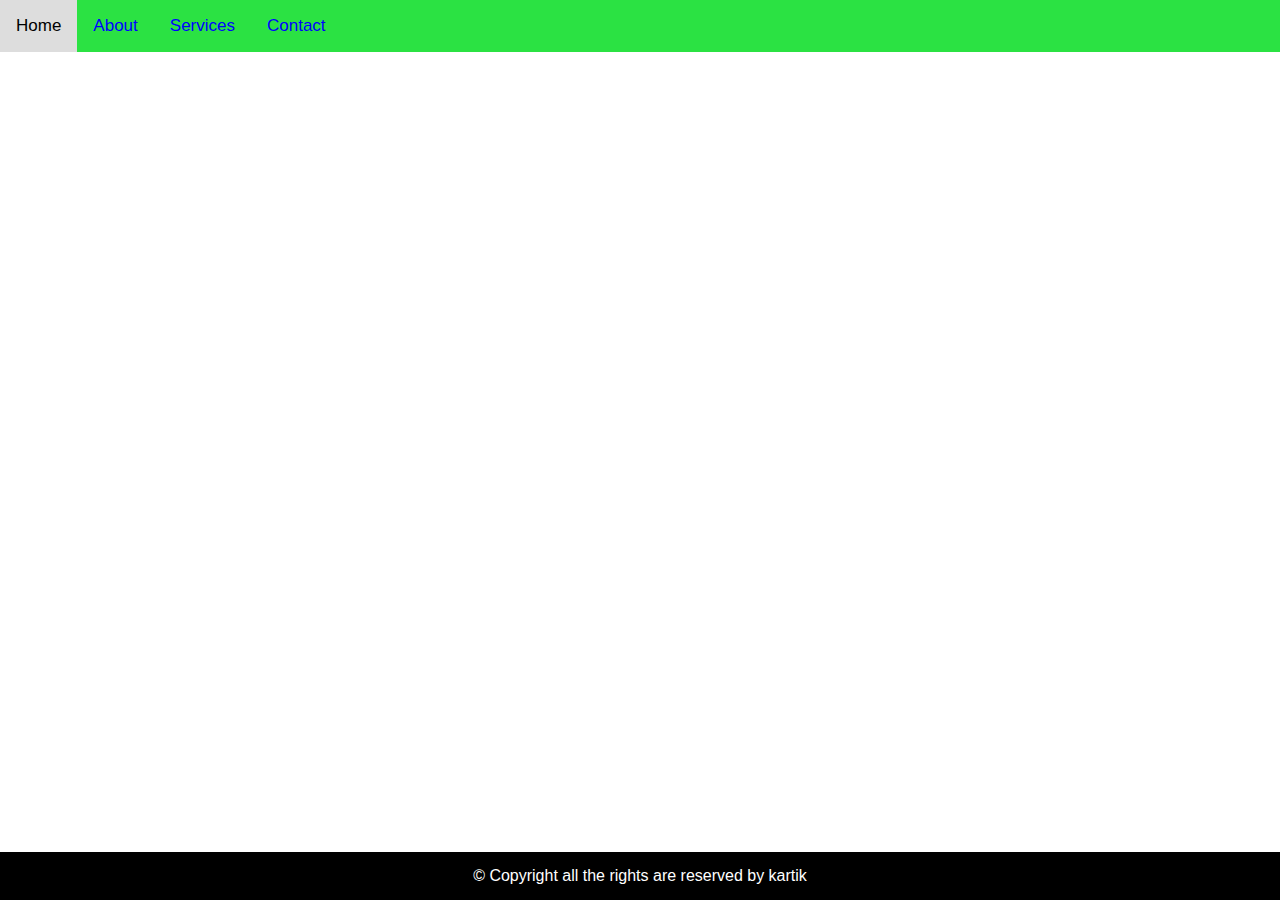
==== html/index.html @ cc42ec64 "Suchi Resin Art" ====
<!DOCTYPE html>
<html lang="en">
<head>
    <title>Suchi Resin Art</title>
    <link rel="stylesheet" href="style.css">
</head>
<body>
<div class="topnav">
        <a href="Home" class="active">Home</a>
        <a href="About">About</a>
        <a href="Services">Services</a>
        <a href="Contact">Contact</a>
</div>
<footer>
    &copy; Copyright all the rights are reserved by kartik
</footer>
</body>
</html>
---- html/style.css ----
body{
    margin: 0;
    font-family: Arial, Helvetica, sans-serif;
}
.topnav{
    overflow: hidden;
    background-color: rgb(43, 226, 67);
}
.topnav a{
    float: left;
    color: blue;
    text-align: center;
    padding: 16px;
    text-decoration: none;
    font-size: 17px;
}
.topnav a:hover{
    background-color: #ffe066;
    color: black;
}

.topnav a.active{
    background-color: #ddd;
    color: black;
}

footer{
    background-color: black;
    color: white;
    text-align: center;
    position: fixed;
    left: 0;
    bottom: 0;
    width: 100%;
    padding-top: 15px;
    padding-bottom: 15px;
}
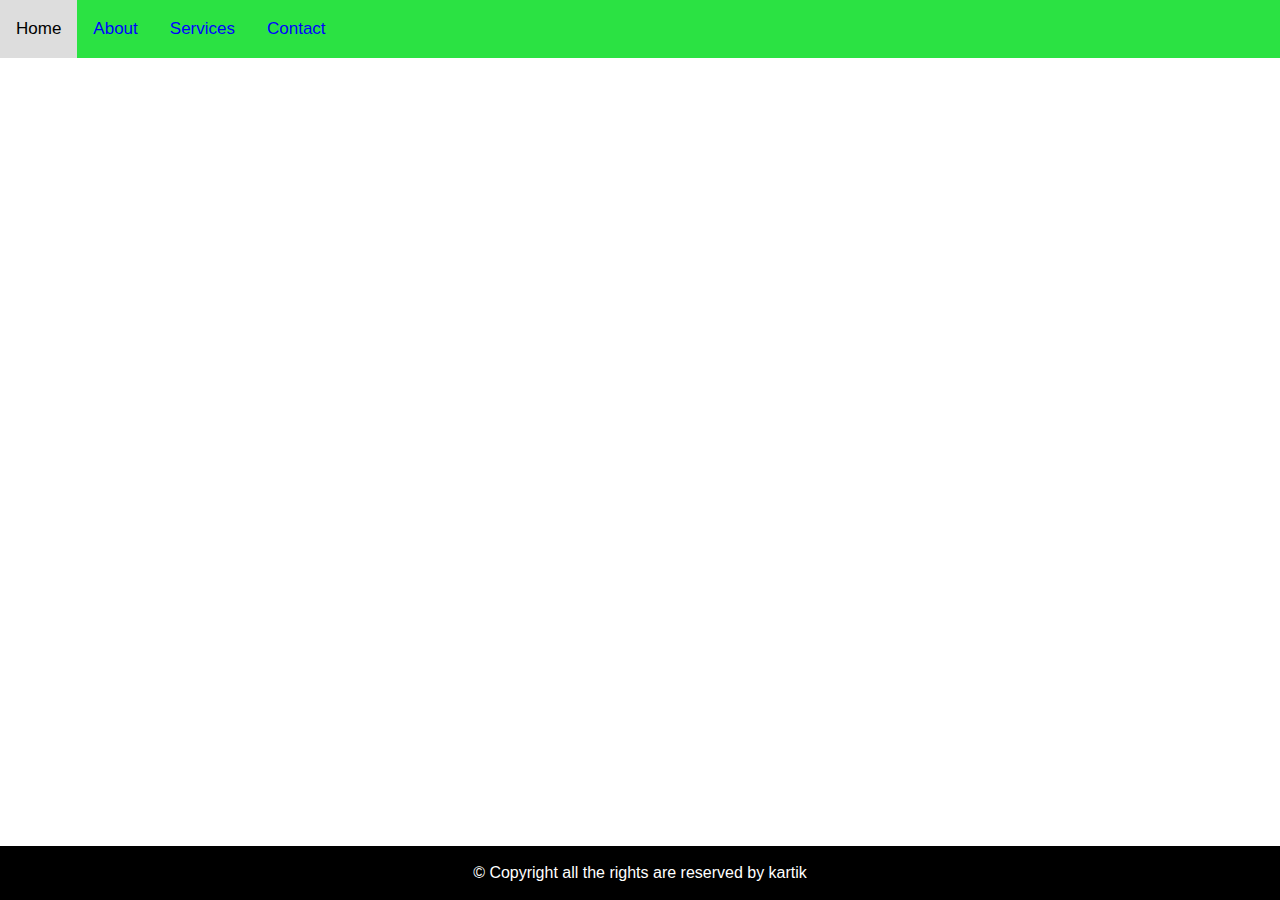
==== commit 8a2223af: "Suchi Resin Art" ====
--- a/html/index.html
+++ b/html/index.html
@@ -1,16 +1,22 @@
 <!DOCTYPE html>
 <html lang="en">
 <head>
+    <link rel="stylesheet" href="https://cdn.jsdelivr.net/npm/bootstrap@4.6.1/dist/css/bootstrap.min.css">
+    <script src="https://cdn.jsdelivr.net/npm/jquery@3.6.0/dist/jquery.slim.min.js"></script>
+    <script src="https://cdn.jsdelivr.net/npm/popper.js@1.16.1/dist/umd/popper.min.js"></script>
+    <script src="https://cdn.jsdelivr.net/npm/bootstrap@4.6.1/dist/js/bootstrap.bundle.min.js"></script>
     <title>Suchi Resin Art</title>
-    <link rel="stylesheet" href="style.css">
+    <link rel="stylesheet" href="../css/style.css">
+    <link rel="stylesheet" href="About.html">
 </head>
 <body>
 <div class="topnav">
-        <a href="Home" class="active">Home</a>
-        <a href="About">About</a>
-        <a href="Services">Services</a>
-        <a href="Contact">Contact</a>
+        <a href="Home.html" class="active">Home</a>
+        <a href="About.html">About</a>
+        <a href="Services.html">Services</a>
+        <a href="Contact.html">Contact</a>
 </div>
+    
 <footer>
     &copy; Copyright all the rights are reserved by kartik
 </footer>
--- a/css/style.css
+++ b/css/style.css
@@ -0,0 +1,37 @@
+body{
+    margin: 0;
+    font-family: Arial, Helvetica, sans-serif;
+}
+.topnav{
+    overflow: hidden;
+    background-color: rgb(43, 226, 67);
+}
+.topnav a{
+    float: left;
+    color: blue;
+    text-align: center;
+    padding: 16px;
+    text-decoration: none;
+    font-size: 17px;
+}
+.topnav a:hover{
+    background-color: #ffe066;
+    color: black;
+}
+
+.topnav a.active{
+    background-color: #ddd;
+    color: black;
+}
+
+footer{
+    background-color: black;
+    color: white;
+    text-align: center;
+    position: fixed;
+    left: 0;
+    bottom: 0;
+    width: 100%;
+    padding-top: 15px;
+    padding-bottom: 15px;
+}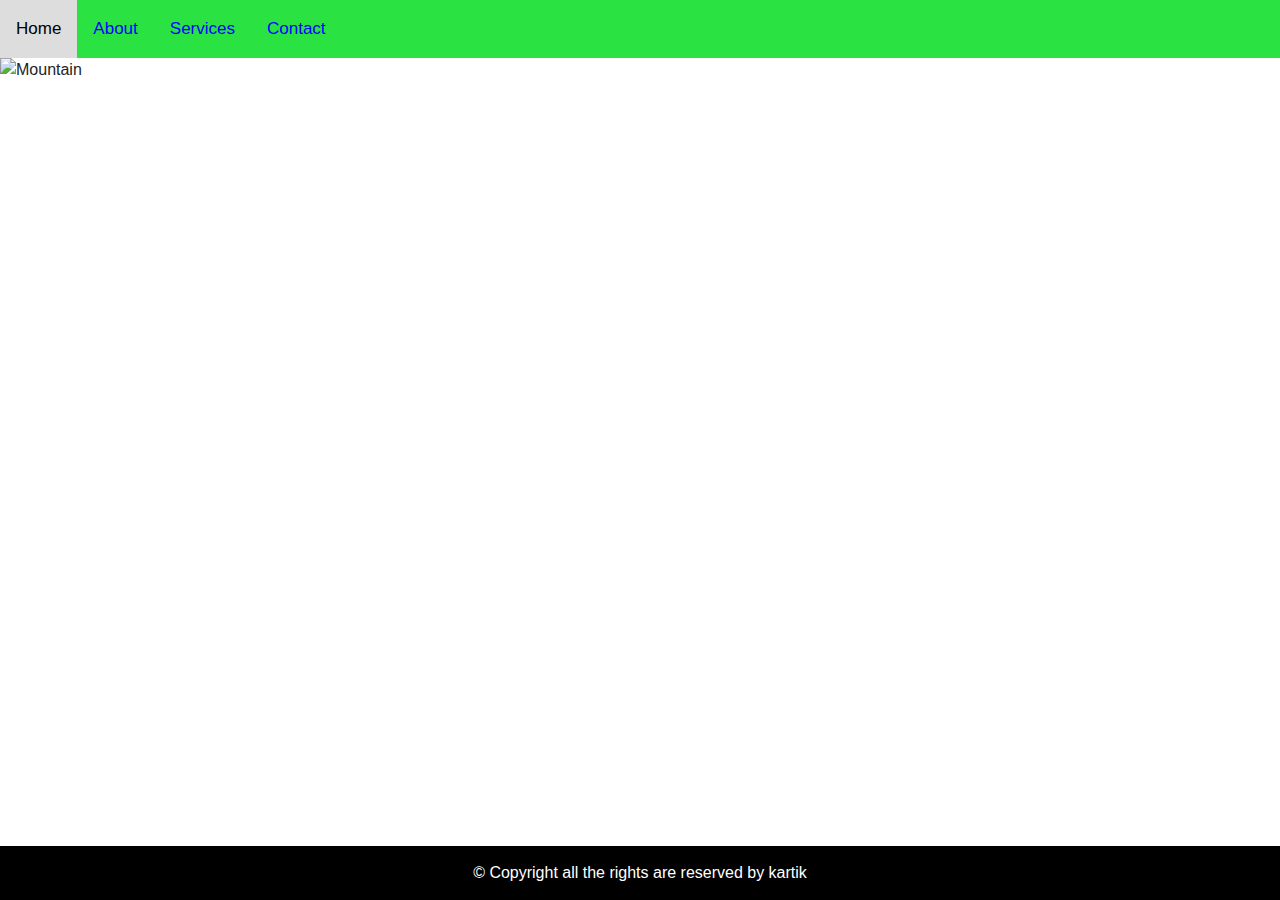
==== commit 08b0b6c1: "Suchi Resin Art" ====
--- a/html/index.html
+++ b/html/index.html
@@ -16,7 +16,27 @@
         <a href="Services.html">Services</a>
         <a href="Contact.html">Contact</a>
 </div>
-    
+<div class="slider">
+    <img src="https://www.wildnatureimages.com/images/640/070620-014-The-Tetons.jpg" alt="Mountain" class="a" height="500px" width="500px" style="display: none;">
+    <img src="https://img.freepik.com/free-photo/beautiful-mountains-landscape_23-2150787850.jpg" alt="Mountain" class="a" height="500px" width="500px" style="display: none;"> 
+    <img src="https://png.pngtree.com/thumb_back/fh260/background/20230527/pngtree-8-best-free-mountain-background-images-4k-wallpapers-image_2670051.jpg" alt="Mountain" class="a" height="500px" width="500px" style="display: none;">
+    </div>
+    <script>
+        var slider=0;
+        sliders();
+
+        function sliders(){
+            var k;
+            var x=document.getElementsByClassName("a");
+            for(k=0;k<x.length;k++){
+                x[k].style.display="none";
+            }
+            slider++;
+            if(slider>x.length){slider=1;}
+            x[slider-1].style.display="block";
+            setTimeout(sliders,3000);
+        }
+    </script>
 <footer>
     &copy; Copyright all the rights are reserved by kartik
 </footer>
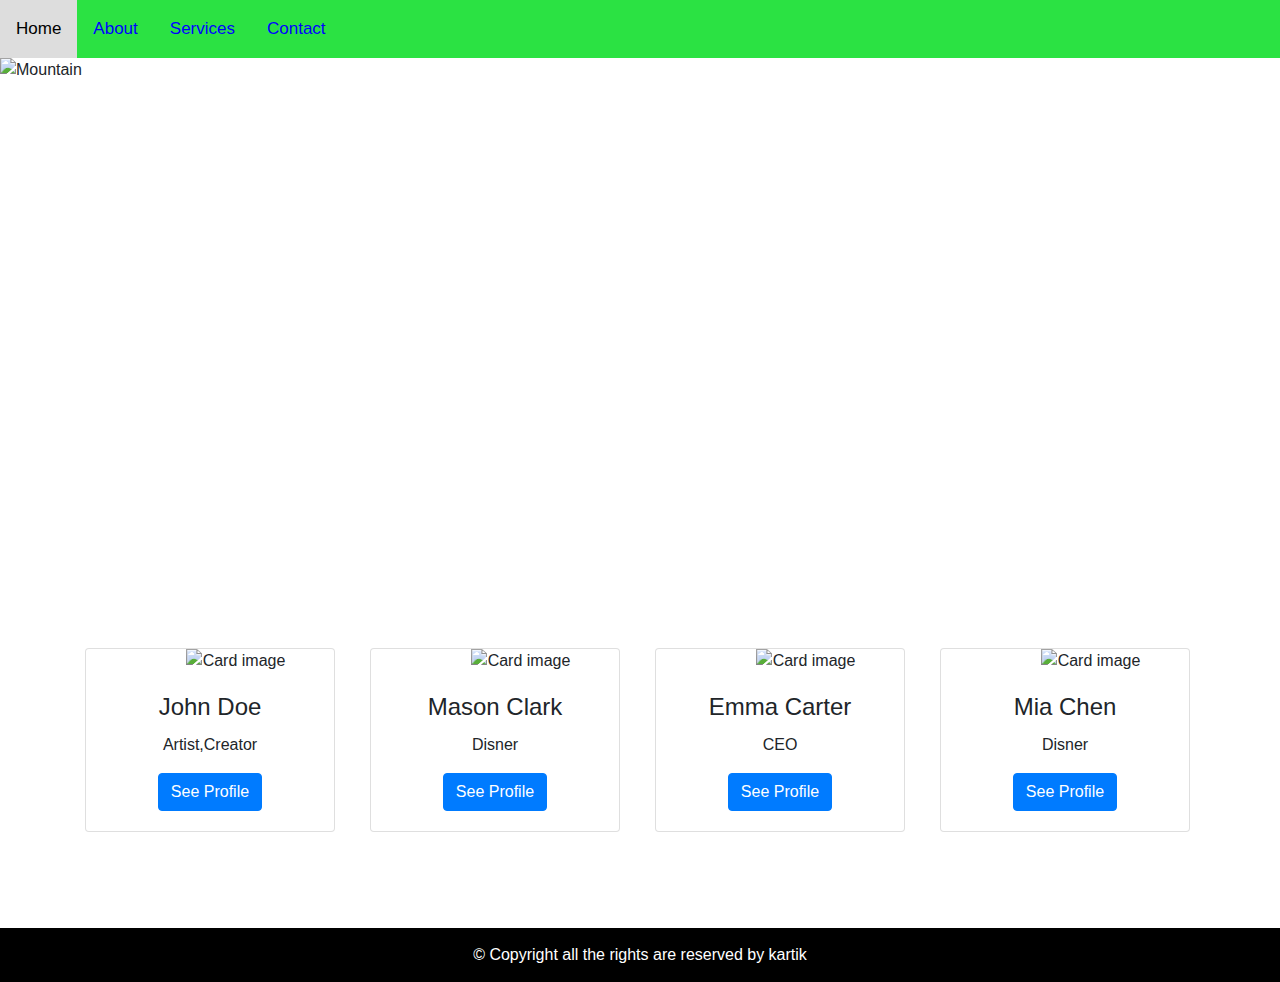
==== commit 48eb42f1: "Suchi Resin Art" ====
--- a/html/index.html
+++ b/html/index.html
@@ -16,27 +16,94 @@
         <a href="Services.html">Services</a>
         <a href="Contact.html">Contact</a>
 </div>
-<div class="slider">
-    <img src="https://www.wildnatureimages.com/images/640/070620-014-The-Tetons.jpg" alt="Mountain" class="a" height="500px" width="500px" style="display: none;">
-    <img src="https://img.freepik.com/free-photo/beautiful-mountains-landscape_23-2150787850.jpg" alt="Mountain" class="a" height="500px" width="500px" style="display: none;"> 
-    <img src="https://png.pngtree.com/thumb_back/fh260/background/20230527/pngtree-8-best-free-mountain-background-images-4k-wallpapers-image_2670051.jpg" alt="Mountain" class="a" height="500px" width="500px" style="display: none;">
-    </div>
-    <script>
-        var slider=0;
-        sliders();
+<div class="img-slider">
+  <img
+    class="slide-img"
+    src="https://www.woodensure.com/assets/images/products/1712050315Y4qpiQP5.png"
+    alt="Mountain"
+  />
+  <img
+    class="slide-img"
+    src="https://www.woodensure.com/assets/images/products/1712050315Y4qpiQP5.png"
+    alt="Mountain"
+  />
+  <img
+    class="slide-img"
+    src="https://png.pngtree.com/thumb_back/fh260/background/20230527/pngtree-8-best-free-mountain-background-images-4k-wallpapers-image_2670051.jpg"
+    alt="Mountain"
+  />
+</div>
+<script>
+  var slider = 0;
+  sliders();
 
-        function sliders(){
-            var k;
-            var x=document.getElementsByClassName("a");
-            for(k=0;k<x.length;k++){
-                x[k].style.display="none";
-            }
-            slider++;
-            if(slider>x.length){slider=1;}
-            x[slider-1].style.display="block";
-            setTimeout(sliders,3000);
-        }
-    </script>
+  function sliders() {
+    var k;
+    var x = document.getElementsByClassName("slide-img");
+    for (k = 0; k < x.length; k++) {
+      x[k].style.display = "none";
+    }
+    slider++;
+    if (slider > x.length) {
+      slider = 1;
+    }
+    x[slider - 1].style.display = "block";
+    setTimeout(sliders, 3000);
+  }
+</script>
+    <br>
+<div class="container mt-3">
+    <div class="row">
+      <div class="col-sm-3">
+        <div class="card" >
+          <img class="card-img-top-1" src="https://cdni.iconscout.com/illustration/premium/thumb/female-user-image-illustration-download-in-svg-png-gif-file-formats--person-girl-business-pack-illustrations-6515859.png?f=webp" alt="Card image" >
+          <div class="card-body">
+            <h4 class="card-title">John Doe</h4>
+            <p class="card-text">Artist,Creator</p>
+            <a href="#" class="btn btn-primary">See Profile</a>
+          </div>
+        </div>
+      </div>
+  
+      <div class="col-sm-3">
+        <div class="card" >
+          <img class="card-img-top-1" src="https://media.istockphoto.com/id/1300845620/vector/user-icon-flat-isolated-on-white-background-user-symbol-vector-illustration.jpg?s=612x612&w=0&k=20&c=yBeyba0hUkh14_jgv1OKqIH0CCSWU_4ckRkAoy2p73o=" alt="Card image" >
+          <div class="card-body">
+            <h4 class="card-title">Mason Clark</h4>
+            <p class="card-text">Disner</p>
+            <a href="#" class="btn btn-primary">See Profile</a>
+          </div>
+        </div>
+      </div>
+  
+      <div class="col-sm-3">
+        <div class="card" >
+          <img class="card-img-top-1" src="https://static.vecteezy.com/system/resources/previews/021/548/095/original/[base64].jpg" alt="Card image" >
+          <div class="card-body">
+            <h4 class="card-title">Emma Carter</h4>
+            <p class="card-text">CEO</p>
+            <a href="#" class="btn btn-primary">See Profile</a>
+          </div>
+        </div>
+      </div>
+  
+         <div class="col-sm-3">
+        <div class="card" >
+          <img class="card-img-top-1" src="https://cdn.pixabay.com/photo/2018/11/13/21/43/avatar-3814049_1280.png" alt="Card image" >
+          <div class="card-body">
+            <h4 class="card-title">Mia Chen</h4>
+            <p class="card-text">Disner</p>
+            <a href="#" class="btn btn-primary">See Profile</a>
+          </div>
+        </div>
+      </div>
+  
+  </div></div>
+  <br><br>
+  
+  
+
+<br><br>
 <footer>
     &copy; Copyright all the rights are reserved by kartik
 </footer>
--- a/css/style.css
+++ b/css/style.css
@@ -24,14 +24,44 @@
     color: black;
 }
 
+.art{
+    height: 500px;
+    width: 500px;
+    display: none;
+}
+
 footer{
     background-color: black;
     color: white;
     text-align: center;
-    position: fixed;
-    left: 0;
-    bottom: 0;
     width: 100%;
     padding-top: 15px;
     padding-bottom: 15px;
+}
+
+.card{
+    text-align: center;
+    width: 250px;
+}
+
+.card-img-top{
+    width:80%;
+    margin:0 auto;
+}
+
+.slide-img{
+    width: 100%;
+    height: 550px;
+}
+
+.card-img-top-1{
+    padding-left: 100px;
+    width: 300px;
+    padding-right: 100px;
+}
+
+.Resin-jhumka{
+    text-align: center;
+    padding-left: 100px;
+    padding: auto;
 }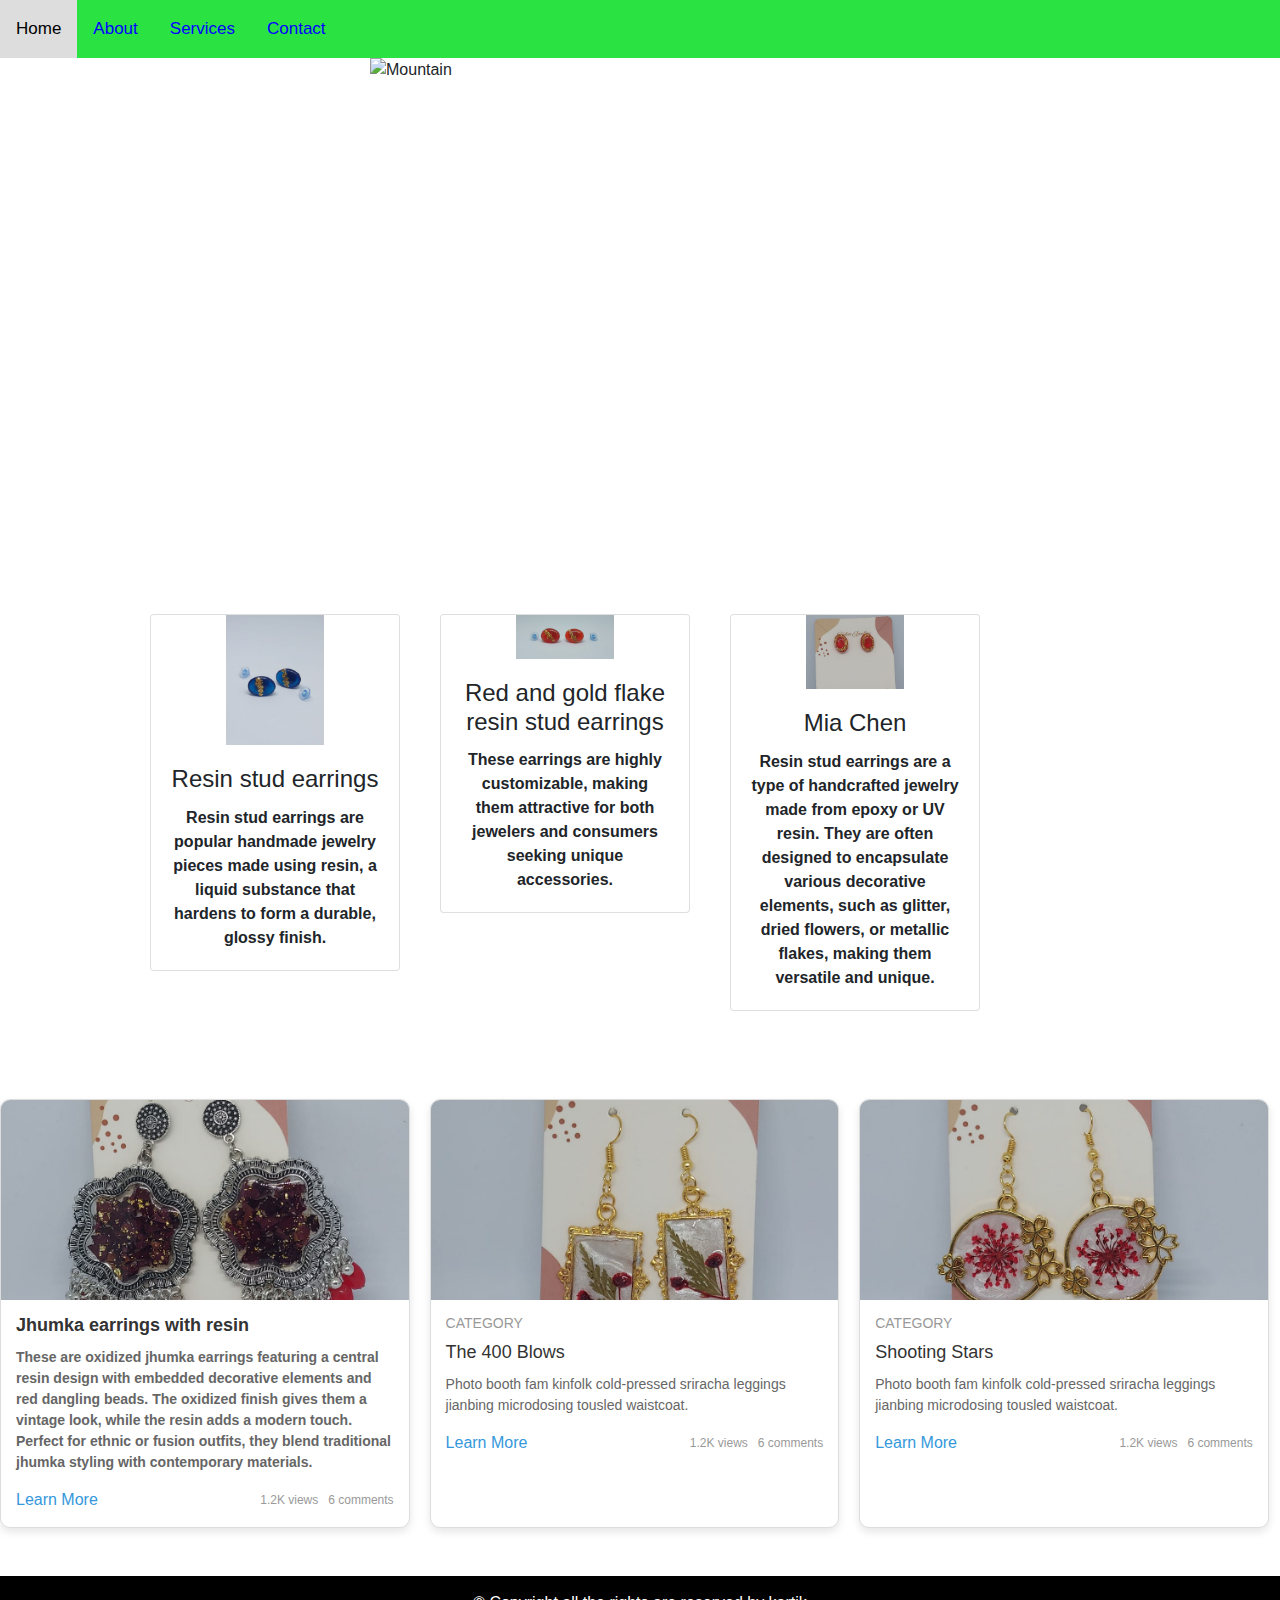
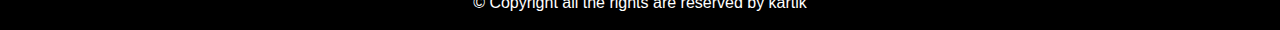
==== commit 54e5bb1e: "Suchi Resin Art" ====
--- a/html/index.html
+++ b/html/index.html
@@ -51,57 +51,99 @@
     setTimeout(sliders, 3000);
   }
 </script>
-    <br>
-<div class="container mt-3">
+  <div class="container mt-3"></div>
     <div class="row">
       <div class="col-sm-3">
-        <div class="card" >
-          <img class="card-img-top-1" src="https://cdni.iconscout.com/illustration/premium/thumb/female-user-image-illustration-download-in-svg-png-gif-file-formats--person-girl-business-pack-illustrations-6515859.png?f=webp" alt="Card image" >
+        <div class="card">
+          <img class="card-img-top-1" src="Jhumka 1.jpeg" alt="Card image" >
           <div class="card-body">
-            <h4 class="card-title">John Doe</h4>
-            <p class="card-text">Artist,Creator</p>
-            <a href="#" class="btn btn-primary">See Profile</a>
+            <h4 class="card-title">Resin stud earrings</h4>
+            <p class="card-text"><b>Resin stud earrings are popular handmade jewelry pieces made using resin, a liquid substance that hardens to form a durable, glossy finish.</b></p>
           </div>
         </div>
       </div>
   
-      <div class="col-sm-3">
-        <div class="card" >
-          <img class="card-img-top-1" src="https://media.istockphoto.com/id/1300845620/vector/user-icon-flat-isolated-on-white-background-user-symbol-vector-illustration.jpg?s=612x612&w=0&k=20&c=yBeyba0hUkh14_jgv1OKqIH0CCSWU_4ckRkAoy2p73o=" alt="Card image" >
-          <div class="card-body">
-            <h4 class="card-title">Mason Clark</h4>
-            <p class="card-text">Disner</p>
-            <a href="#" class="btn btn-primary">See Profile</a>
-          </div>
-        </div>
-      </div>
   
       <div class="col-sm-3">
         <div class="card" >
-          <img class="card-img-top-1" src="https://static.vecteezy.com/system/resources/previews/021/548/095/original/[base64].jpg" alt="Card image" >
+          <img class="card-img-top-1" src="Jhumka 2 (3).jpeg" alt="Card image" >
           <div class="card-body">
-            <h4 class="card-title">Emma Carter</h4>
-            <p class="card-text">CEO</p>
-            <a href="#" class="btn btn-primary">See Profile</a>
+            <h4 class="card-title">Red and gold flake resin stud earrings</h4>
+            <p class="card-text"><b> These earrings are highly customizable, making them attractive for both jewelers and consumers seeking unique accessories. </b></p>
           </div>
         </div>
       </div>
   
          <div class="col-sm-3">
         <div class="card" >
-          <img class="card-img-top-1" src="https://cdn.pixabay.com/photo/2018/11/13/21/43/avatar-3814049_1280.png" alt="Card image" >
+          <img class="card-img-top-1" src="Jhumka 3 (2).jpeg" alt="Card image" >
           <div class="card-body">
             <h4 class="card-title">Mia Chen</h4>
-            <p class="card-text">Disner</p>
-            <a href="#" class="btn btn-primary">See Profile</a>
+            <p class="card-text"><b>Resin stud earrings are a type of handcrafted jewelry made from epoxy or UV resin. They are often designed to encapsulate various decorative elements, such as glitter, dried flowers, or metallic flakes, making them versatile and unique.</b></p>
           </div>
         </div>
       </div>
-  
   </div></div>
-  <br><br>
-  
-  
+<br><br>
+<!--this is the next part of the website djdjdjdjdjdjdjdjdjdjdjdjdjdjdjdjdjdjdjdjdjdjdjdjdjdj
+nded
+ekd
+dod
+d;-->
+
+ <div class="container"></div>
+  <div class="blog-grid">
+    <!-- Blog Post 1 -->
+    <div class="blog-card">
+      <img src="Jhumka 7.jpeg" alt="blog image">
+      <div class="content">
+        <h1><b>Jhumka earrings with resin</b></h1>
+        <p><b>These are oxidized jhumka earrings featuring a central resin design with embedded decorative elements and red dangling beads. The oxidized finish gives them a vintage look, while the resin adds a modern touch. Perfect for ethnic or fusion outfits, they blend traditional jhumka styling with contemporary materials.</b></p>
+        <div class="actions">
+          <a href="#">Learn More</a>
+          <div class="stats">
+            <span>1.2K views</span>
+            <span>6 comments</span>
+          </div>
+        </div>
+      </div>
+    </div>
+
+    <!-- Blog Post 2 -->
+    <div class="blog-card">
+      <img src="Jhumka 8.jpeg" alt="blog image">
+      <div class="content">
+        <h2>CATEGORY</h2>
+        <h1>The 400 Blows</h1>
+        <p>Photo booth fam kinfolk cold-pressed sriracha leggings jianbing microdosing tousled waistcoat.</p>
+        <div class="actions">
+          <a href="#">Learn More</a>
+          <div class="stats">
+            <span>1.2K views</span>
+            <span>6 comments</span>
+          </div>
+        </div>
+      </div>
+    </div>
+
+    <!-- Blog Post 3 -->
+    <div class="blog-card">
+      <img src="Jhumka 9.jpeg" alt="blog image">
+      <div class="content">
+        <h2>CATEGORY</h2>
+        <h1>Shooting Stars</h1>
+        <p>Photo booth fam kinfolk cold-pressed sriracha leggings jianbing microdosing tousled waistcoat.</p>
+        <div class="actions">
+          <a href="#">Learn More</a>
+          <div class="stats">
+            <span>1.2K views</span>
+            <span>6 comments</span>
+          </div>
+        </div>
+      </div>
+    </div>
+  </div>
+</div>
 
 <br><br>
 <footer>
--- a/css/style.css
+++ b/css/style.css
@@ -2,6 +2,7 @@
     margin: 0;
     font-family: Arial, Helvetica, sans-serif;
 }
+
 .topnav{
     overflow: hidden;
     background-color: rgb(43, 226, 67);
@@ -44,24 +45,112 @@
     width: 250px;
 }
 
-.card-img-top{
+.row{
+  padding-left: 150px;
+  
+}
+
+.card-img-top-1{
     width:80%;
     margin:0 auto;
+    padding-right: 50px;
+    padding-left: 50px;
 }
 
 .slide-img{
-    width: 100%;
-    height: 550px;
+    padding-left: 370px;
+    width: 70%;
+    height: 500px;
 }
 
-.card-img-top-1{
-    padding-left: 100px;
-    width: 300px;
-    padding-right: 100px;
-}
-
-.Resin-jhumka{
+/*.jhumka{
     text-align: center;
     padding-left: 100px;
-    padding: auto;
-}+    padding-right: 100px;
+}--*/
+
+.container {
+    width: 90%;
+    max-width: 1200px;
+    margin: 0 auto;
+    padding: 20px;
+  }
+
+  .blog-grid {
+    display: flex;
+    flex-wrap: wrap;
+    gap: 20px;
+  }
+
+  .blog-card {
+    background-color: #fff;
+    border: 1px solid #ddd;
+    border-radius: 10px;
+    overflow: hidden;
+    width: 32%;
+    box-shadow: 0 4px 8px rgba(0, 0, 0, 0.1);
+    transition: transform 0.3s;
+  }
+
+  .blog-card:hover {
+    transform: translateY(-5px);
+  }
+
+  .blog-card img {
+    width: 100%;
+    height: 200px;
+    object-fit: cover;
+  }
+
+  .blog-card .content {
+    padding: 15px;
+  }
+
+  .blog-card h2 {
+    font-size: 14px;
+    color: #999;
+    margin-bottom: 10px;
+  }
+
+  .blog-card h1 {
+    font-size: 18px;
+    margin-bottom: 10px;
+    color: #333;
+  }
+
+  .blog-card p {
+    font-size: 14px;
+    color: #666;
+    margin-bottom: 15px;
+  }
+
+  .blog-card .actions {
+    display: flex;
+    justify-content: space-between;
+    align-items: center;
+  }
+
+  .blog-card .actions a {
+    color: #3498db;
+    text-decoration: none;
+  }
+
+  .blog-card .actions a:hover {
+    text-decoration: underline;
+  }
+
+  .blog-card .stats {
+    font-size: 12px;
+    color: #999;
+    display: flex;
+    gap: 10px;
+  }
+
+  .blog-card .stats span {
+    display: flex;
+    align-items: center;
+  }  
+  
+  .contactForm{
+    text-align: center;
+  }